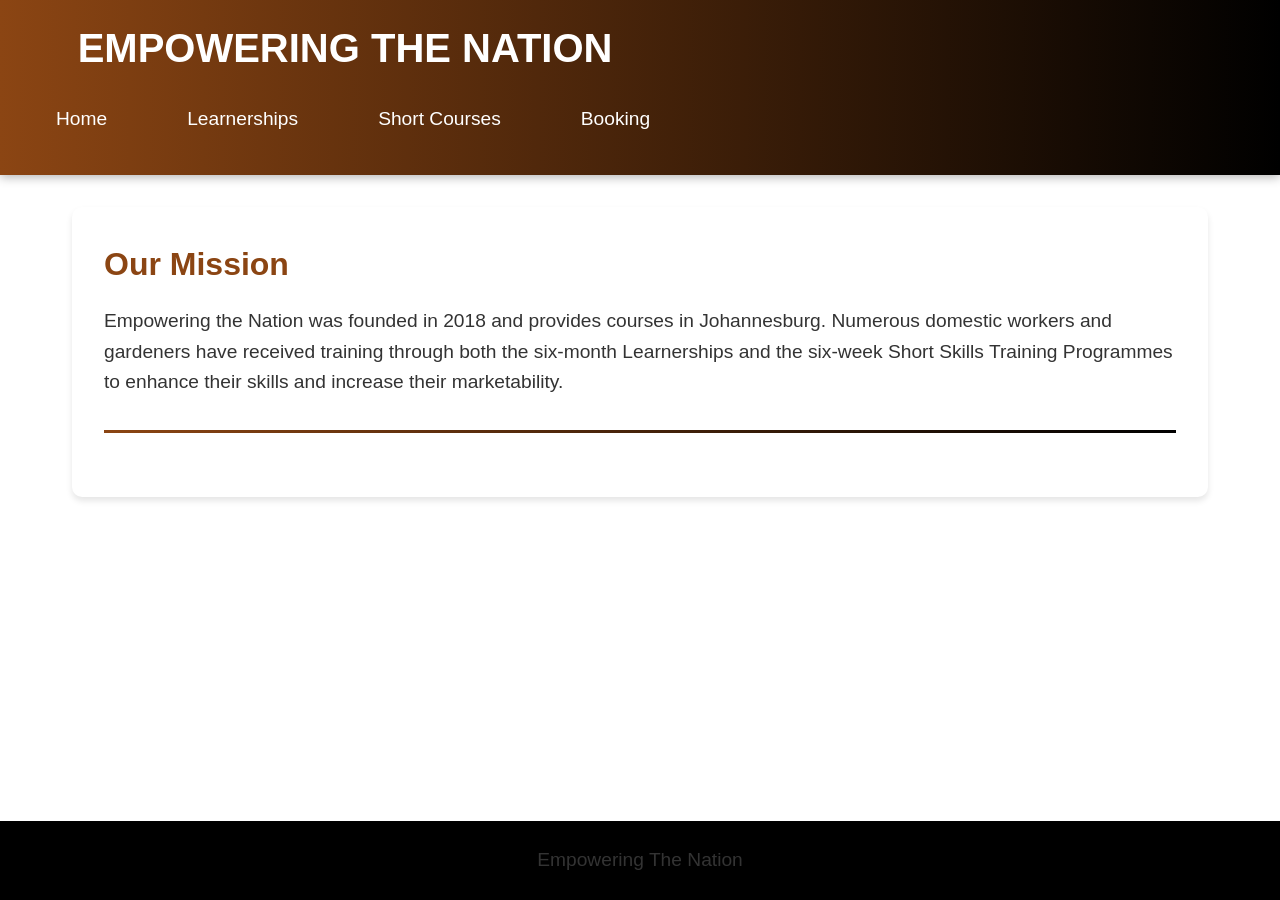
==== index.html @ 424278d1 "First Commit" ====
<!DOCTYPE html>
<html lang="en">
  <head>
    <meta charset="UTF-8" />
    <meta name="viewport" content="width=device-width, initial-scale=1.0" />
    <title>Empowering the Nation</title>
    <link rel="stylesheet" href="styles.css" />
  </head>
  <body>
    
    <header>
          <div id="Heading section">
        <h1>EMPOWERING THE NATION</h1>
        <nav id="main-nav" aria-label="Main navigation">
          <ul>
            <li><a href="index.html">Home</a></li>
            <li class="dropdown">
              <a href="learnership.html">Learnerships</a>

              <div class="dropdown-content">
                <a href="learnershipOne.html">First Aid</a>
                <a href="learnershipTwo.html">Sewing</a>
                <a href="learnershipThree.html">Landscaping</a>
                <a href="learnershipFour.html">Life Skills</a>
              </div>
            </li>
            <li class="dropdown">
              <a href="Short Courses.html">Short Courses</a>
              <div class="dropdown-content">
                <a href="ShortCoursesOne.html">Child Minding</a>
                <a href="ShortCoursesTwo.html">Cooking</a>
                <a href="ShortCoursesThree.html">Garden Maintenance</a>
              </div>
            </li>
            <li><a href="booking.html">Booking</a></li>
         
          </ul>
        </nav>
    </header>

      <main id="main-content">
        <section id="our-mission">
          <h2>Our Mission</h2>
          <p>
            Empowering the Nation was founded in 2018 and provides courses in
            Johannesburg. Numerous domestic workers and gardeners have received
            training through both the six-month Learnerships and the six-week
            Short Skills Training Programmes to enhance their skills and
            increase their marketability.
          </p>
        </section>
      </main>

    <footer>
      <p>Empowering The Nation</p>
    </footer>
  </body>
</html>
---- styles.css ----
:root {
  --primary-white: #ffffff;
  --primary-grey: #333333;
  --primary-brown: #8B4513;
  --primary-black: #000000;
}

* {
  margin: 0;
  padding: 0;
  box-sizing: border-box;
}

body {
  font-family: Arial, sans-serif;
  font-size: 18px;
  line-height: 1.6;
  min-height: 100vh;
  display: flex;
  flex-direction: column;
  background-color: var(--primary-white);
}

header {
  background: linear-gradient(to right, var(--primary-brown), var(--primary-black));
  padding: 1rem;
  box-shadow: 0 2px 10px rgba(0, 0, 0, 0.3);
  position: relative;
  z-index: 100;
  display: flex;
  align-items: center;
}

h1 {
  color: var(--primary-white);
  text-align: center;
  font-size: 2.5rem;
  animation: fadeInDown 1s ease-out;
  margin-right: 1rem;
}

header img {
  max-height: 100px;
}

nav ul {
  display: flex;
  justify-content: center;
  list-style: none;
  padding: 1rem 0;
}

nav ul li {
  position: relative;
  margin: 0 1.5rem;
}

nav ul li a {
  color: var(--primary-white);
  text-decoration: none;
  font-size: 1.2rem;
  padding: 0.5rem 1rem;
  transition: all 0.3s ease;
  display: block;
}

nav ul li a:hover {
  color: var(--primary-brown);
  background-color: var(--primary-white);
  border-radius: 5px;
}

.dropdown {
  position: relative;
  display: inline-block;
}

.dropdown-content {
  display: none;
  position: absolute;
  background-color: var(--primary-white);
  min-width: 200px;
  box-shadow: 0 8px 16px rgba(0,0,0,0.2);
  z-index: 1;
  border-radius: 5px;
  top: 100%;
  left: 0;
}

.dropdown:hover .dropdown-content {
  display: block;
  animation: fadeIn 0.3s ease-in;
}

.dropdown-content a {
  color: var(--primary-black);
  padding: 12px 16px;
  text-decoration: none;
  display: block;
}

.dropdown-content a:hover {
  background-color: var(--primary-grey);
  color: var(--primary-white);
}

main {
  flex: 1;
  padding: 2rem;
  max-width: 1200px;
  margin: 0 auto;
  position: relative;
  z-index: 1;
}

section {
  margin-bottom: 3rem;
  padding: 2rem;
  background-color: var(--primary-white);
  border-radius: 10px;
  box-shadow: 0 4px 6px rgba(0,0,0,0.1);
  transform: translateY(50px);
  opacity: 0;
  animation: slideUp 1s ease forwards;
}

h2 {
  color: var(--primary-brown);
  font-size: 2rem;
  margin-bottom: 1rem;
}

p {
  font-size: 1.2rem;
  color: var(--primary-grey);
}

.button {
  display: inline-block;
  padding: 1rem 2rem;
  background-color: var(--primary-brown);
  color: var(--primary-white);
  text-decoration: none;
  border-radius: 5px;
  transition: transform 0.3s ease;
}

.button:hover {
  transform: scale(1.05);
  


}

.button-group {
  display: flex;
  justify-content: center;
  margin-top: 2rem;
}

footer {
  background-color: var(--primary-black);
  color: var(--primary-white);
  text-align: center;
  padding: 1.5rem;
  margin-top: auto;
  position: relative;
  z-index: 1;
}

@keyframes fadeInDown {
  from {
    opacity: 0;
    transform: translateY(-50px);
  }
  to {
    opacity: 1;
    transform: translateY(0);
  }
}

@keyframes slideUp {
  to {
    transform: translateY(0);
    opacity: 1;
  }
}

@keyframes fadeIn {
  from {
    opacity: 0;
  }
  to {
    opacity: 1;
  }
}

@media (max-width: 768px) {
  nav ul {
    flex-direction: column;
    align-items: center;
  }
  
  nav ul li {
    margin: 0.5rem 0;
    width: 100%;
    text-align: center;
  }
  
  .dropdown-content {
    position: static;
    width: 100%;
  }

  .button-group {
    flex-direction: column;
  }

  .button-group .button {
    margin-bottom: 0.5rem;
    text-align: center;
  }
}

#our-mission::after {
    content: '';
    display: block;
    width: 0;
    height: 3px;
    background: linear-gradient(to right, var(--primary-brown), var(--primary-black));
    margin: 2rem auto;
    animation: lineExpand 2s ease forwards;
}

@keyframes lineExpand {
    from {
        width: 0;
    }
    to {
        width: 100%;
    }
}

@media (max-width: 480px) {
  h1 {
    font-size: 2rem;
  }

  h2 {
    font-size: 1.5rem;
  }
}
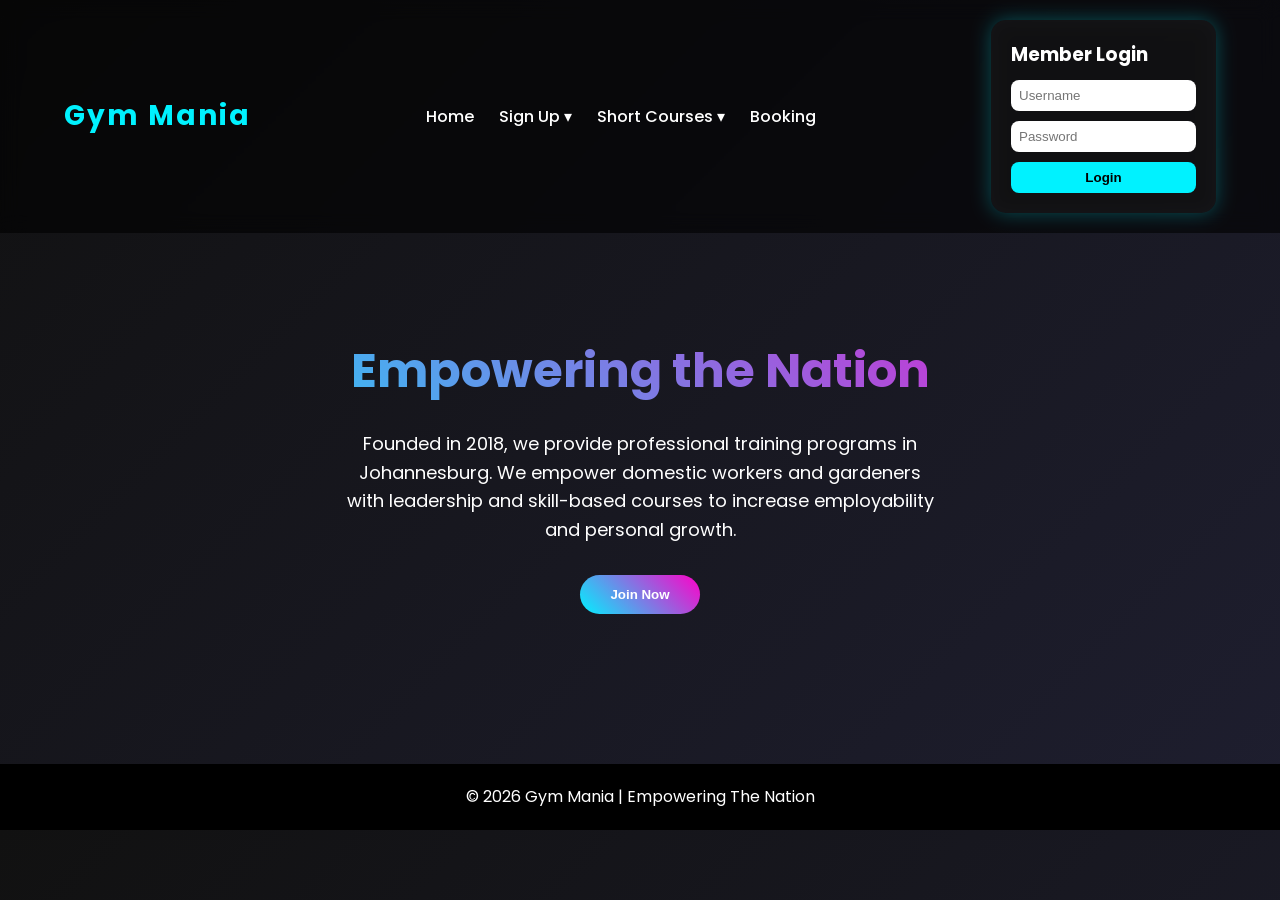
==== commit 38533833: "Second Commit Updated Version" ====
--- a/index.html
+++ b/index.html
@@ -1,58 +1,76 @@
 <!DOCTYPE html>
 <html lang="en">
-  <head>
-    <meta charset="UTF-8" />
-    <meta name="viewport" content="width=device-width, initial-scale=1.0" />
-    <title>Empowering the Nation</title>
-    <link rel="stylesheet" href="styles.css" />
-  </head>
-  <body>
-    
-    <header>
-          <div id="Heading section">
-        <h1>EMPOWERING THE NATION</h1>
-        <nav id="main-nav" aria-label="Main navigation">
-          <ul>
-            <li><a href="index.html">Home</a></li>
-            <li class="dropdown">
-              <a href="learnership.html">Learnerships</a>
+<head>
+  <meta charset="UTF-8" />
+  <meta name="viewport" content="width=device-width, initial-scale=1.0" />
+  <title>Gym Mania | Empowering the Nation</title>
 
-              <div class="dropdown-content">
-                <a href="learnershipOne.html">First Aid</a>
-                <a href="learnershipTwo.html">Sewing</a>
-                <a href="learnershipThree.html">Landscaping</a>
-                <a href="learnershipFour.html">Life Skills</a>
-              </div>
-            </li>
-            <li class="dropdown">
-              <a href="Short Courses.html">Short Courses</a>
-              <div class="dropdown-content">
-                <a href="ShortCoursesOne.html">Child Minding</a>
-                <a href="ShortCoursesTwo.html">Cooking</a>
-                <a href="ShortCoursesThree.html">Garden Maintenance</a>
-              </div>
-            </li>
-            <li><a href="booking.html">Booking</a></li>
-         
+  <!-- Google Font -->
+  <link href="https://fonts.googleapis.com/css2?family=Poppins:wght@300;400;600;700&display=swap" rel="stylesheet">
+
+  <link rel="stylesheet" href="styles.css" />
+</head>
+
+<body>
+
+<header class="header">
+  <div class="container">
+    <h1 class="logo">Gym Mania</h1>
+
+    <nav class="navbar" aria-label="Main navigation">
+      <ul class="nav-links">
+        <li><a href="index.html">Home</a></li>
+
+        <li class="dropdown">
+          <a href="#">Sign Up ▾</a>
+          <ul class="dropdown-menu">
+            <li><a href="learnershipOne.html">First Aid</a></li>
+            <li><a href="learnershipTwo.html">Sewing</a></li>
+            <li><a href="learnershipThree.html">Landscaping</a></li>
+            <li><a href="learnershipFour.html">Life Skills</a></li>
           </ul>
-        </nav>
-    </header>
+        </li>
 
-      <main id="main-content">
-        <section id="our-mission">
-          <h2>Our Mission</h2>
-          <p>
-            Empowering the Nation was founded in 2018 and provides courses in
-            Johannesburg. Numerous domestic workers and gardeners have received
-            training through both the six-month Learnerships and the six-week
-            Short Skills Training Programmes to enhance their skills and
-            increase their marketability.
-          </p>
-        </section>
-      </main>
+        <li class="dropdown">
+          <a href="#">Short Courses ▾</a>
+          <ul class="dropdown-menu">
+            <li><a href="ShortCoursesOne.html">Child Minding</a></li>
+            <li><a href="ShortCoursesTwo.html">Cooking</a></li>
+            <li><a href="ShortCoursesThree.html">Garden Maintenance</a></li>
+          </ul>
+        </li>
 
-    <footer>
-      <p>Empowering The Nation</p>
-    </footer>
-  </body>
+        <li><a href="booking.html">Booking</a></li>
+      </ul>
+    </nav>
+
+    <div class="login-card">
+      <form>
+        <h3>Member Login</h3>
+        <input type="text" placeholder="Username" required>
+        <input type="password" placeholder="Password" required>
+        <button type="submit">Login</button>
+      </form>
+    </div>
+
+  </div>
+</header>
+
+<main>
+  <section class="hero">
+    <h2>Empowering the Nation</h2>
+    <p>
+      Founded in 2018, we provide professional training programs in Johannesburg.
+      We empower domestic workers and gardeners with leadership and skill-based
+      courses to increase employability and personal growth.
+    </p>
+    <button class="cta-btn">Join Now</button>
+  </section>
+</main>
+
+<footer>
+  <p>© 2026 Gym Mania | Empowering The Nation</p>
+</footer>
+
+</body>
 </html>
--- a/styles.css
+++ b/styles.css
@@ -1,12 +1,4 @@
-
-
-:root {
-  --primary-white: #ffffff;
-  --primary-grey: #333333;
-  --primary-brown: #8B4513;
-  --primary-black: #000000;
-}
-
+/* ===== GLOBAL STYLES ===== */
 * {
   margin: 0;
   padding: 0;
@@ -14,166 +6,172 @@
 }
 
 body {
-  font-family: Arial, sans-serif;
-  font-size: 18px;
+  font-family: 'Poppins', sans-serif;
+  background: linear-gradient(135deg, #111, #1e1e2f);
+  color: white;
   line-height: 1.6;
-  min-height: 100vh;
+}
+
+/* ===== HEADER ===== */
+.header {
+  padding: 20px 0;
+  background: rgba(0, 0, 0, 0.6);
+  backdrop-filter: blur(10px);
+}
+
+.container {
+  width: 90%;
+  margin: auto;
+  display: flex;
+  align-items: center;
+  justify-content: space-between;
+}
+
+.logo {
+  font-size: 28px;
+  font-weight: 700;
+  color: #00f2ff;
+  letter-spacing: 2px;
+}
+
+/* ===== NAVIGATION ===== */
+.nav-links {
+  list-style: none;
+  display: flex;
+  gap: 25px;
+}
+
+.nav-links li {
+  position: relative;
+}
+
+.nav-links a {
+  text-decoration: none;
+  color: white;
+  font-weight: 500;
+  transition: 0.3s;
+}
+
+.nav-links a:hover {
+  color: #00f2ff;
+}
+
+/* ===== DROPDOWN ===== */
+.dropdown-menu {
+  position: absolute;
+  top: 40px;
+  left: 0;
+  background: rgba(0, 0, 0, 0.9);
+  list-style: none;
+  padding: 10px 0;
+  width: 180px;
+  border-radius: 8px;
+  opacity: 0;
+  visibility: hidden;
+  transform: translateY(10px);
+  transition: 0.3s ease;
+}
+
+.dropdown-menu li {
+  padding: 10px 20px;
+}
+
+.dropdown:hover .dropdown-menu {
+  opacity: 1;
+  visibility: visible;
+  transform: translateY(0);
+}
+
+/* ===== LOGIN CARD ===== */
+.login-card {
+  background: rgba(255, 255, 255, 0.05);
+  padding: 20px;
+  border-radius: 15px;
+  backdrop-filter: blur(10px);
+  box-shadow: 0 0 20px rgba(0, 242, 255, 0.3);
+}
+
+.login-card form {
   display: flex;
   flex-direction: column;
-  background-color: var(--primary-white);
-}
-
-header {
-  background: linear-gradient(to right, var(--primary-brown), var(--primary-black));
-  padding: 1rem;
-  box-shadow: 0 2px 10px rgba(0, 0, 0, 0.3);
-  position: relative;
-  z-index: 100;
-  display: flex;
-  align-items: center;
-}
-
-h1 {
-  color: var(--primary-white);
+  gap: 10px;
+}
+
+.login-card input {
+  padding: 8px;
+  border-radius: 8px;
+  border: none;
+  outline: none;
+}
+
+.login-card button {
+  padding: 8px;
+  border: none;
+  border-radius: 8px;
+  background: #00f2ff;
+  color: black;
+  font-weight: bold;
+  cursor: pointer;
+  transition: 0.3s;
+}
+
+.login-card button:hover {
+  background: #00a6ff;
+  box-shadow: 0 0 15px #00f2ff;
+}
+
+/* ===== HERO SECTION ===== */
+.hero {
   text-align: center;
-  font-size: 2.5rem;
-  animation: fadeInDown 1s ease-out;
-  margin-right: 1rem;
-}
-
-header img {
-  max-height: 100px;
-}
-
-nav ul {
-  display: flex;
-  justify-content: center;
-  list-style: none;
-  padding: 1rem 0;
-}
-
-nav ul li {
-  position: relative;
-  margin: 0 1.5rem;
-}
-
-nav ul li a {
-  color: var(--primary-white);
-  text-decoration: none;
-  font-size: 1.2rem;
-  padding: 0.5rem 1rem;
-  transition: all 0.3s ease;
-  display: block;
-}
-
-nav ul li a:hover {
-  color: var(--primary-brown);
-  background-color: var(--primary-white);
-  border-radius: 5px;
-}
-
-.dropdown {
-  position: relative;
-  display: inline-block;
-}
-
-.dropdown-content {
-  display: none;
-  position: absolute;
-  background-color: var(--primary-white);
-  min-width: 200px;
-  box-shadow: 0 8px 16px rgba(0,0,0,0.2);
-  z-index: 1;
-  border-radius: 5px;
-  top: 100%;
-  left: 0;
-}
-
-.dropdown:hover .dropdown-content {
-  display: block;
-  animation: fadeIn 0.3s ease-in;
-}
-
-.dropdown-content a {
-  color: var(--primary-black);
-  padding: 12px 16px;
-  text-decoration: none;
-  display: block;
-}
-
-.dropdown-content a:hover {
-  background-color: var(--primary-grey);
-  color: var(--primary-white);
-}
-
-main {
-  flex: 1;
-  padding: 2rem;
-  max-width: 1200px;
-  margin: 0 auto;
-  position: relative;
-  z-index: 1;
-}
-
-section {
-  margin-bottom: 3rem;
-  padding: 2rem;
-  background-color: var(--primary-white);
-  border-radius: 10px;
-  box-shadow: 0 4px 6px rgba(0,0,0,0.1);
-  transform: translateY(50px);
-  opacity: 0;
-  animation: slideUp 1s ease forwards;
-}
-
-h2 {
-  color: var(--primary-brown);
-  font-size: 2rem;
-  margin-bottom: 1rem;
-}
-
-p {
-  font-size: 1.2rem;
-  color: var(--primary-grey);
-}
-
-.button {
-  display: inline-block;
-  padding: 1rem 2rem;
-  background-color: var(--primary-brown);
-  color: var(--primary-white);
-  text-decoration: none;
-  border-radius: 5px;
-  transition: transform 0.3s ease;
-}
-
-.button:hover {
-  transform: scale(1.05);
-  
-
-
-}
-
-.button-group {
-  display: flex;
-  justify-content: center;
-  margin-top: 2rem;
-}
-
+  padding: 100px 20px;
+  animation: fadeIn 1.5s ease-in-out;
+}
+
+.hero h2 {
+  font-size: 48px;
+  margin-bottom: 20px;
+  background: linear-gradient(45deg, #00f2ff, #ff00c8);
+  -webkit-background-clip: text;
+  -webkit-text-fill-color: transparent;
+}
+
+.hero p {
+  max-width: 600px;
+  margin: auto;
+  margin-bottom: 30px;
+  font-size: 18px;
+}
+
+/* ===== BUTTON ===== */
+.cta-btn {
+  padding: 12px 30px;
+  border: none;
+  border-radius: 30px;
+  background: linear-gradient(45deg, #00f2ff, #ff00c8);
+  color: white;
+  font-weight: bold;
+  cursor: pointer;
+  transition: 0.4s ease;
+}
+
+.cta-btn:hover {
+  transform: scale(1.1);
+  box-shadow: 0 0 25px rgba(255, 0, 200, 0.6);
+}
+
+/* ===== FOOTER ===== */
 footer {
-  background-color: var(--primary-black);
-  color: var(--primary-white);
   text-align: center;
-  padding: 1.5rem;
-  margin-top: auto;
-  position: relative;
-  z-index: 1;
-}
-
-@keyframes fadeInDown {
+  padding: 20px;
+  background: black;
+  margin-top: 50px;
+}
+
+/* ===== ANIMATION ===== */
+@keyframes fadeIn {
   from {
     opacity: 0;
-    transform: translateY(-50px);
+    transform: translateY(30px);
   }
   to {
     opacity: 1;
@@ -181,74 +179,23 @@
   }
 }
 
-@keyframes slideUp {
-  to {
-    transform: translateY(0);
-    opacity: 1;
-  }
-}
-
-@keyframes fadeIn {
-  from {
-    opacity: 0;
-  }
-  to {
-    opacity: 1;
-  }
-}
-
-@media (max-width: 768px) {
-  nav ul {
+/* ===== RESPONSIVE ===== */
+@media (max-width: 900px) {
+  .container {
+    flex-direction: column;
+    gap: 20px;
+  }
+
+  .nav-links {
     flex-direction: column;
     align-items: center;
   }
-  
-  nav ul li {
-    margin: 0.5rem 0;
+
+  .login-card {
     width: 100%;
-    text-align: center;
-  }
-  
-  .dropdown-content {
-    position: static;
-    width: 100%;
-  }
-
-  .button-group {
-    flex-direction: column;
-  }
-
-  .button-group .button {
-    margin-bottom: 0.5rem;
-    text-align: center;
-  }
-}
-
-#our-mission::after {
-    content: '';
-    display: block;
-    width: 0;
-    height: 3px;
-    background: linear-gradient(to right, var(--primary-brown), var(--primary-black));
-    margin: 2rem auto;
-    animation: lineExpand 2s ease forwards;
-}
-
-@keyframes lineExpand {
-    from {
-        width: 0;
-    }
-    to {
-        width: 100%;
-    }
-}
-
-@media (max-width: 480px) {
-  h1 {
-    font-size: 2rem;
-  }
-
-  h2 {
-    font-size: 1.5rem;
+  }
+
+  .hero h2 {
+    font-size: 32px;
   }
 }
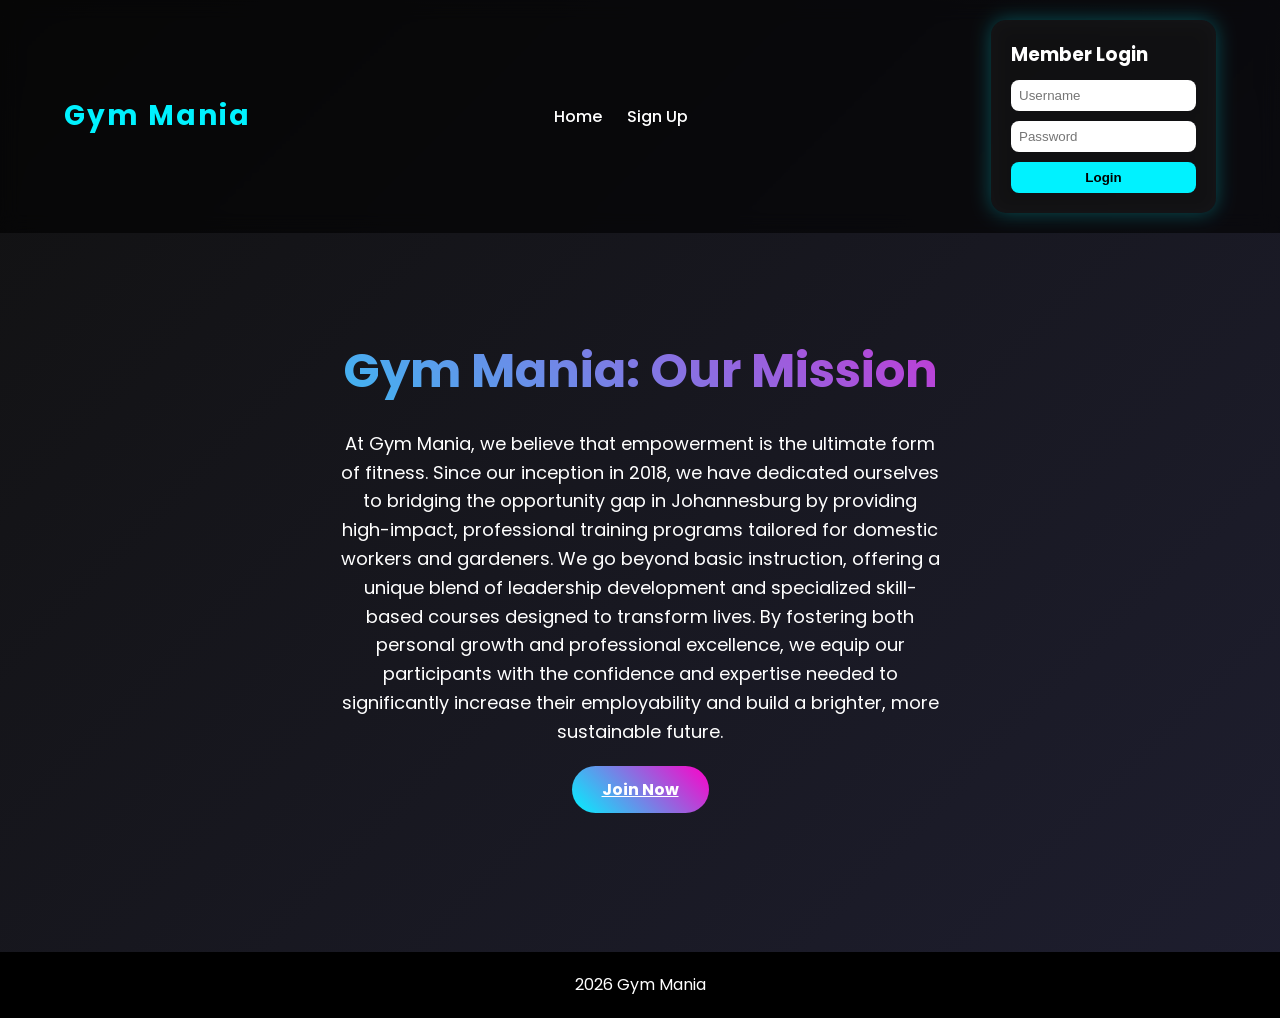
==== commit f4b35bcf: "Implement responsive navigation menu and update hero section content" ====
--- a/index.html
+++ b/index.html
@@ -5,7 +5,6 @@
   <meta name="viewport" content="width=device-width, initial-scale=1.0" />
   <title>Gym Mania | Empowering the Nation</title>
 
-  <!-- Google Font -->
   <link href="https://fonts.googleapis.com/css2?family=Poppins:wght@300;400;600;700&display=swap" rel="stylesheet">
 
   <link rel="stylesheet" href="styles.css" />
@@ -18,29 +17,15 @@
     <h1 class="logo">Gym Mania</h1>
 
     <nav class="navbar" aria-label="Main navigation">
+      <div class="menu-toggle" id="mobile-menu">
+        <span class="bar"></span>
+        <span class="bar"></span>
+        <span class="bar"></span>
+      </div>
       <ul class="nav-links">
         <li><a href="index.html">Home</a></li>
 
-        <li class="dropdown">
-          <a href="#">Sign Up ▾</a>
-          <ul class="dropdown-menu">
-            <li><a href="learnershipOne.html">First Aid</a></li>
-            <li><a href="learnershipTwo.html">Sewing</a></li>
-            <li><a href="learnershipThree.html">Landscaping</a></li>
-            <li><a href="learnershipFour.html">Life Skills</a></li>
-          </ul>
-        </li>
-
-        <li class="dropdown">
-          <a href="#">Short Courses ▾</a>
-          <ul class="dropdown-menu">
-            <li><a href="ShortCoursesOne.html">Child Minding</a></li>
-            <li><a href="ShortCoursesTwo.html">Cooking</a></li>
-            <li><a href="ShortCoursesThree.html">Garden Maintenance</a></li>
-          </ul>
-        </li>
-
-        <li><a href="booking.html">Booking</a></li>
+        <li><a href="Sign Up.html">Sign Up</a></li>
       </ul>
     </nav>
 
@@ -58,19 +43,35 @@
 
 <main>
   <section class="hero">
-    <h2>Empowering the Nation</h2>
+    <h2>Gym Mania: Our Mission</h2>
     <p>
-      Founded in 2018, we provide professional training programs in Johannesburg.
-      We empower domestic workers and gardeners with leadership and skill-based
-      courses to increase employability and personal growth.
+      At Gym Mania, we believe that empowerment is the ultimate form of fitness.
+      Since our inception in 2018, we have dedicated ourselves to bridging the
+      opportunity gap in Johannesburg by providing high-impact, professional training programs
+      tailored for domestic workers and gardeners. We go beyond basic instruction, offering a unique
+      blend of leadership development and specialized skill-based courses designed to transform lives.
+      By fostering both personal growth and professional excellence, we equip our participants with the
+      confidence and expertise needed to significantly increase their employability and build a brighter, more sustainable future.
     </p>
-    <button class="cta-btn">Join Now</button>
+    <a href="Sign Up.html" class="cta-btn">Join Now</a>
   </section>
 </main>
 
 <footer>
-  <p>© 2026 Gym Mania | Empowering The Nation</p>
+  <p> 2026 Gym Mania </p>
 </footer>
+
+<script>
+  const menuToggle = document.getElementById('mobile-menu');
+  const navLinks = document.querySelector('.nav-links');
+  const loginCard = document.querySelector('.login-card');
+
+  menuToggle.addEventListener('click', () => {
+    navLinks.classList.toggle('active');
+    loginCard.classList.toggle('active');
+    menuToggle.classList.toggle('active');
+  });
+</script>
 
 </body>
 </html>
--- a/styles.css
+++ b/styles.css
@@ -1,4 +1,3 @@
-/* ===== GLOBAL STYLES ===== */
 * {
   margin: 0;
   padding: 0;
@@ -10,9 +9,11 @@
   background: linear-gradient(135deg, #111, #1e1e2f);
   color: white;
   line-height: 1.6;
-}
-
-/* ===== HEADER ===== */
+  min-height: 100vh;
+  display: flex;
+  flex-direction: column;
+}
+
 .header {
   padding: 20px 0;
   background: rgba(0, 0, 0, 0.6);
@@ -34,7 +35,6 @@
   letter-spacing: 2px;
 }
 
-/* ===== NAVIGATION ===== */
 .nav-links {
   list-style: none;
   display: flex;
@@ -120,7 +120,6 @@
   box-shadow: 0 0 15px #00f2ff;
 }
 
-/* ===== HERO SECTION ===== */
 .hero {
   text-align: center;
   padding: 100px 20px;
@@ -142,7 +141,6 @@
   font-size: 18px;
 }
 
-/* ===== BUTTON ===== */
 .cta-btn {
   padding: 12px 30px;
   border: none;
@@ -159,7 +157,25 @@
   box-shadow: 0 0 25px rgba(255, 0, 200, 0.6);
 }
 
-/* ===== FOOTER ===== */
+.menu-toggle {
+  display: none; /* Hidden on desktop */
+  flex-direction: column;
+  cursor: pointer;
+  gap: 5px;
+}
+
+.menu-toggle .bar {
+  width: 25px;
+  height: 3px;
+  background-color: white;
+  border-radius: 5px;
+  transition: all 0.3s ease-in-out;
+}
+
+main {
+  flex: 1;
+}
+
 footer {
   text-align: center;
   padding: 20px;
@@ -167,7 +183,6 @@
   margin-top: 50px;
 }
 
-/* ===== ANIMATION ===== */
 @keyframes fadeIn {
   from {
     opacity: 0;
@@ -179,23 +194,68 @@
   }
 }
 
-/* ===== RESPONSIVE ===== */
-@media (max-width: 900px) {
-  .container {
-    flex-direction: column;
-    gap: 20px;
+@media (max-width: 960px) {
+  .menu-toggle {
+    display: flex; /* Show hamburger icon */
+    z-index: 1001; /* Ensure it's above other content */
   }
 
   .nav-links {
+    position: fixed;
+    top: 0;
+    right: -100%; /* Start off-screen */
+    width: 60%;
+    height: 100vh;
     flex-direction: column;
     align-items: center;
+    justify-content: center;
+    background: rgba(0, 0, 0, 0.95);
+    backdrop-filter: blur(15px);
+    transition: right 0.4s ease-in-out;
+    gap: 40px;
+  }
+
+  .nav-links.active {
+    right: 0; /* Slide menu in */
   }
 
   .login-card {
-    width: 100%;
+    position: fixed;
+    top: 70vh; /* Position it within the slide-out menu */
+    right: -100%;
+    width: 60%;
+    transition: right 0.4s ease-in-out;
+    background: transparent;
+    box-shadow: none;
+    padding: 20px 0;
+    box-sizing: border-box;
+  }
+
+  .login-card.active {
+    right: 0; 
   }
 
   .hero h2 {
-    font-size: 32px;
+    font-size: 36px;
+  }
+
+  .hero p {
+    font-size: 16px;
+  }
+
+  .menu-toggle.active .bar:nth-child(1) {
+    transform: rotate(45deg) translate(5px, 6px);
+  }
+  .menu-toggle.active .bar:nth-child(2) {
+    opacity: 0;
+  }
+  .menu-toggle.active .bar:nth-child(3) {
+    transform: rotate(-45deg) translate(5px, -6px);
+  }
+}
+
+@media (max-width: 480px) {
+  .nav-links, .login-card {
+    width: 80%; /* Make menu wider on small phones */
   }
 }
